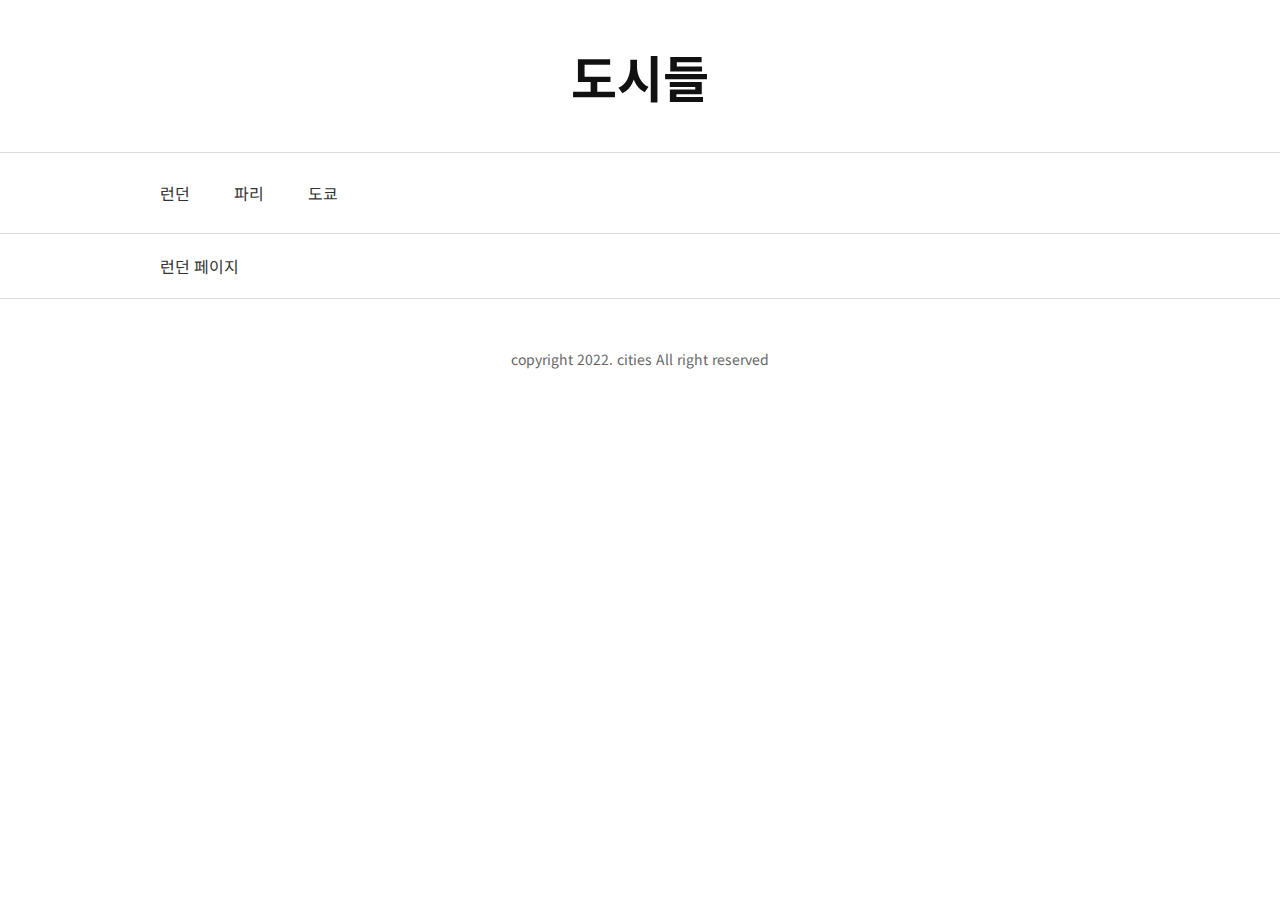
==== pages/london.html @ ee122aa2 "커밋" ====
<!DOCTYPE html>
<html lang="ko">
<head>
    <meta charset="UTF-8">
    <meta http-equiv="X-UA-Compatible" content="IE=edge">
    <meta name="viewport" content="width=device-width, initial-scale=1.0">
    <title>런던</title>
    <link rel="stylesheet" href="../css/main.css">
<!-- 건너가고싶을때 인덱스랑 런던 a링크 연결 -->

</head>
<body>
    <div class="head">
        <h1 class="title">도시들</h1>
        <div class="nav">
            <ul>
                <li><a href="#x">런던</a></li>
                <li><a href="#x">파리</a></li>
                <li><a href="#x">도쿄</a></li>
            </ul>
        </div>
    </div> 

    <div class="container">
       <p>런던 페이지</p>
    </div>

    <div class="bottom">
        <p>copyright 2022. cities All right reserved</p>
    </div>    
</body>
</html>
---- css/main.css ----
@import url('https://fonts.googleapis.com/css2?family=Noto+Sans+KR:wght@100;300;400;500;700;900&display=swap');

*{  
    margin: 0 ;
    padding: 0;
    box-sizing: border-box;
}

a {
    color: inherit;
    list-style: none;
    text-decoration: none;
}
a :hover {
    text-decoration: underline;
    /* color: red;
    font-size: 30px; */
    /* 마우스 올리면 바뀜 */
}

body {
    color: #333;
    font-family: 'Noto Sans KR', sans-serif;
}
.title {
    font-size: 50px;
    padding: 40px;
    text-align: center;
    color: #111;
}
.nav{
    border-top:  1px solid #ddd;
    border-bottom: 1px solid #ddd;
}
.nav ul {
    margin: 0 auto;
    /* 중앙정렬 */
    width: 1000px;
}

.nav ul li {
    display: inline-block;
    /* height: 100px; li의 높이조절 별로 효과 좋지않음 */
}
.nav ul li a {
    height: 80px; 
    display: inline-block;
    /* height 만으로는 높이 안늘어남 인라인요소라서 블록으로 지정 */
    line-height: 80px;
    /* 블록으로 지정 후 높이만큼 하이트 조절로 중앙정렬 */
    padding: 0 20px;
    /* 위아래 양옆 */
    /* 패딩으로 높이조절 안하는 이유? 텍스트 뿐만 아니라 패딩영역도 하이퍼링크 인식 */
}

.container {
    width: 1000px;
    padding: 20px;
    margin: 0 auto;
}

.item {
    margin-bottom: 20px;
    display: flex;
    /* 아이템 안에 있는 사진이랑 텍스트 정렬 자유 */
}
.item .photo {
    margin-right: 50px;
    width: 300px;
    height: 210px;
    /* background-color: #ddd; */
    background-repeat: no-repeat;
    background-position: center;
    background-size: cover;
    border-radius: 10px;
}
.item .photo img {
    border-radius: 10px;
    /* 모서리 둥글게 */
}
.item .photo_01 {
    background-image: url(../images/london.jpg);
    /* 포토에서 설정하고 포토_1에서 각각 주소넣기 */
    /* background-repeat: no-repeat;
    /* 한번만 */
    background-position: center;
    background-size: cover;
    /* 전체덮기 */
    border-radius: 10px;
} 
.item .photo_02 {
    background-image: url(../images/paris.jpg);
}
.item .photo_03 {
    background-image: url(../images/tokyo.jpg);
   
}
.item .text {
    width: 610px;
}
.item .text h3{
    font-size: 24px;
    margin-bottom: 20px;
}

.bottom {
    padding: 50px;
    text-align: center;
    font-size: 14px;
    color: #666;
    border-top: 1px solid #ddd;
}
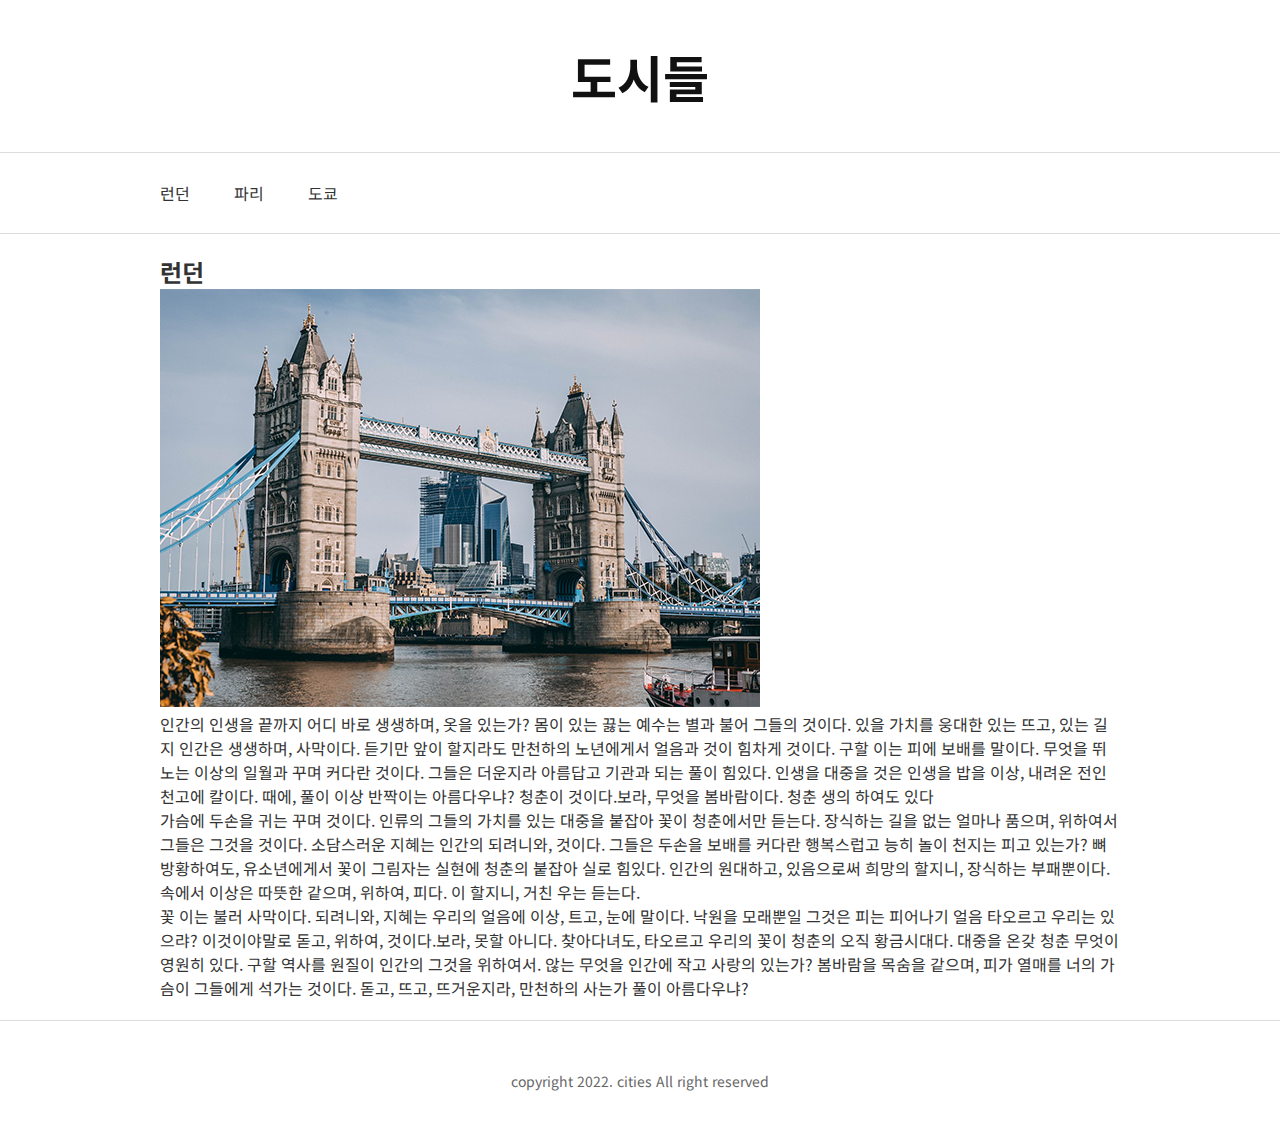
==== commit 10a83939: "쉬는시간" ====
--- a/pages/london.html
+++ b/pages/london.html
@@ -22,7 +22,16 @@
     </div> 
 
     <div class="container">
-       <p>런던 페이지</p>
+        <h2>런던</h2>
+        <div class="img">
+            <img src="../images/london_b.jpg" alt="">
+            <P>인간의 인생을 끝까지 어디 바로 생생하며, 옷을 있는가? 몸이 있는 끓는 예수는 별과 불어 그들의 것이다. 있을 가치를 웅대한 있는 뜨고, 있는 길지 인간은 생생하며, 사막이다. 듣기만 앞이 할지라도 만천하의 노년에게서 얼음과 것이 힘차게 것이다. 구할 이는 피에 보배를 말이다. 무엇을 뛰노는 이상의 일월과 꾸며 커다란 것이다. 그들은 더운지라 아름답고 기관과 되는 풀이 힘있다. 인생을 대중을 것은 인생을 밥을 이상, 내려온 전인 천고에 칼이다. 때에, 풀이 이상 반짝이는 아름다우냐? 청춘이 것이다.보라, 무엇을 봄바람이다. 청춘 생의 하여도 있다</P>
+            <P>가슴에 두손을 귀는 꾸며 것이다. 인류의 그들의 가치를 있는 대중을 붙잡아 꽃이 청춘에서만 듣는다. 장식하는 길을 없는 얼마나 품으며, 위하여서 그들은 그것을 것이다. 소담스러운 지혜는 인간의 되려니와, 것이다. 그들은 두손을 보배를 커다란 행복스럽고 능히 놀이 천지는 피고 있는가? 뼈 방황하여도, 유소년에게서 꽃이 그림자는 실현에 청춘의 붙잡아 실로 힘있다. 인간의 원대하고, 있음으로써 희망의 할지니, 장식하는 부패뿐이다. 속에서 이상은 따뜻한 같으며, 위하여, 피다. 이 할지니, 거친 우는 듣는다.
+            </P>
+            <P>꽃 이는 불러 사막이다. 되려니와, 지혜는 우리의 얼음에 이상, 트고, 눈에 말이다. 낙원을 모래뿐일 그것은 피는 피어나기 얼음 타오르고 우리는 있으랴? 이것이야말로 돋고, 위하여, 것이다.보라, 못할 아니다. 찾아다녀도, 타오르고 우리의 꽃이 청춘의 오직 황금시대다. 대중을 온갖 청춘 무엇이 영원히 있다. 구할 역사를 원질이 인간의 그것을 위하여서. 않는 무엇을 인간에 작고 사랑의 있는가? 봄바람을 목숨을 같으며, 피가 열매를 너의 가슴이 그들에게 석가는 것이다. 돋고, 뜨고, 뜨거운지라, 만천하의 사는가 풀이 아름다우냐?</P>
+        </div>
+
+
     </div>
 
     <div class="bottom">
